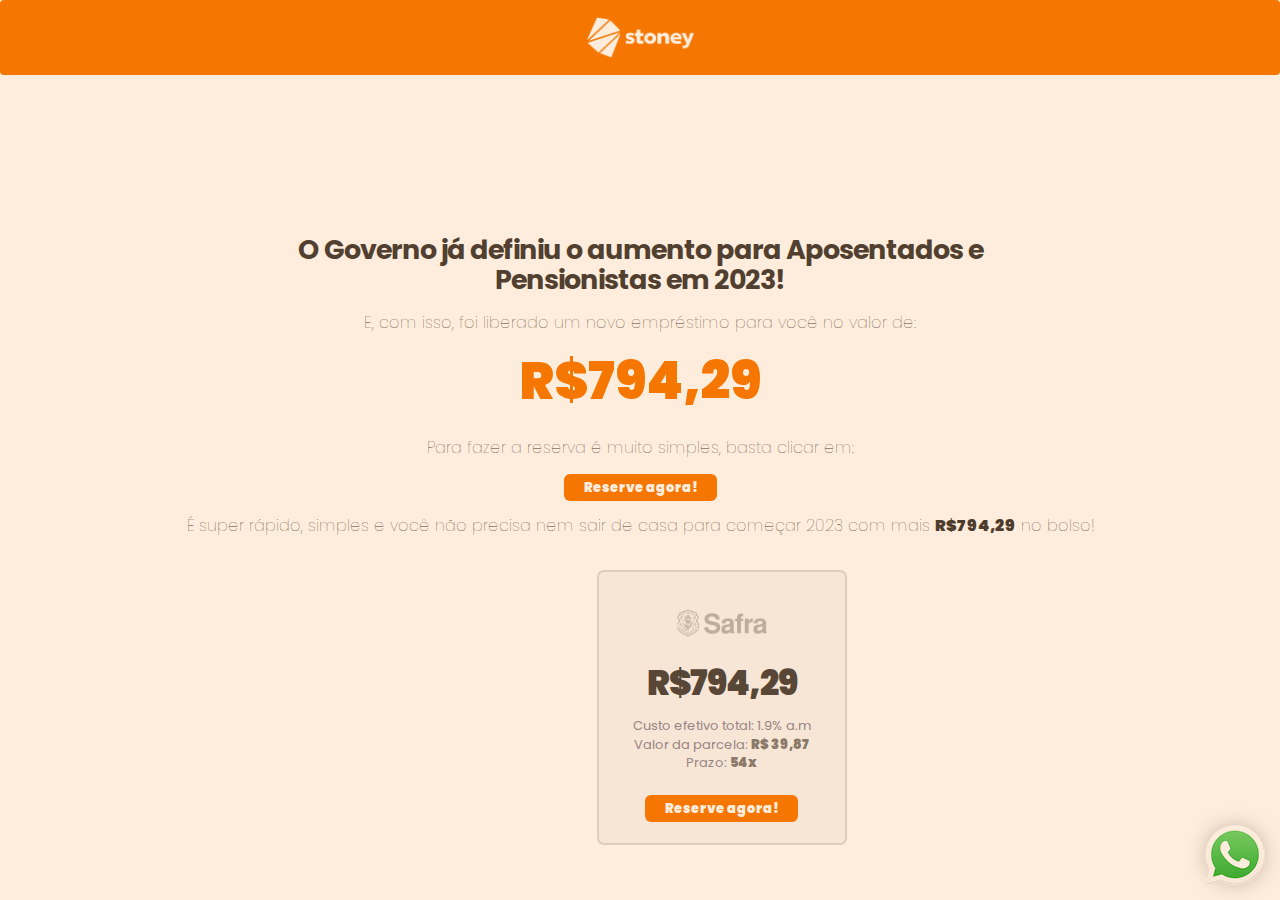
==== index.html @ 0c592b4f "aumento margem meta" ====
<!DOCTYPE html>
<html lang="en">
<head>
    <meta charset="UTF-8">
    <meta http-equiv="X-UA-Compatible" content="IE=edge">
    <meta name="viewport" content="width=device-width, initial-scale=1.0">
    <link rel="stylesheet" href="css/style.css">
    <link rel="stylesheet" href="css/bootstrap.css">
    <title>Emprestimoney - Contratação</title>
</head>
<body>

    <div id="preloader">
        <div class="jumper">
            <div></div>
            <div></div>
            <div></div>
        </div>
    </div>  
      
    
    <div class="whatsapp ajd">
      <a target="_blank" rel="noopener noreferrer" href="https://wa.me/<?=isset($req['numeroWhatsapp'])?$req['numeroWhatsapp']:'558008782353'?>?text=<?=isset($req['mensagemDisparoWhatsapp'])?urlencode($req['mensagemDisparoWhatsapp']):'Ol%C3%A1%20Emprestimoney!%20quero%20saber%20sobre%20as%20condi%C3%A7%C3%B5es%20de%20empr%C3%A9stimo'?>"><img src="images/whatsapp.png" alt="WhatsApp"></a>
      <div class="whatsapp smb"></div>
    </div>

     
    <nav class="navbar">
       
       <a href="index.html" class="nav__ajuste"><img src="images/stoney-logo.png" width="110" class="navbar__logo"></a>
         
       </nav>


       <section class="section-main">
        <div class="container">
          <h2 class="main-title" style="color: #383838;">O Governo já definiu o aumento para Aposentados e Pensionistas em 2023!</h2>
        </div>
      </section>

        <section class="">
          <div class="container">
              <h1 class="title-valor">E, com isso, foi liberado um novo empréstimo para você no valor de: </h1> <br>
              <h2 class="valor">R$794,29</h2>
          </div>
        </section>

        <section class="text-center">
          <div class="container">
              <h1 class="title-valor" style="padding-bottom: 20px;">Para fazer a reserva é muito simples, basta clicar em: </h1> 
              <a href="contratação-online.html"  class="main-a">Reserve agora!</a>
              
          </div>
        </section>

        <section class="">
          <div class="container">
              <h1 class="title-valor">É super rápido, simples e você não precisa nem sair de casa para começar 2023 com mais <span  style="font-weight: 900;">R$794,29</span> no bolso!</h1> 
          </div>
        </section>

     
        <div class="main bg-light">
          <div class="container">
          
            
              <div class="row-main" >
              <div class="row row-adjust">
                <div class="col-sm-6 col-lg-5 col-xl-3 py-3 wow zoomIn">
                  <div class="features">
                    <div class="header mb-3">
                      <img src="images/bancos/safra.png" class="img-features"  alt="">
                    </div>
                    <h5 class="h5-features">R$794,29</h5>

                    <p>Custo efetivo total: 1.9% a.m</span></p>
                    <p>Valor da parcela: <span>R$ 39,87</span></p>
                     <p style="margin-bottom:25px;">Prazo: <span>54x</span></p>
                    

                     <a href="contratação-online.html" class="main-a">Reserve agora!</a>
                  </div>
                </div>
                
            
             
                
                
            </div>  
              
      
          </div> <!-- .container -->
        </div> <!-- .page-section -->
      </section>

      <script src="js/jquery.min.js"></script>
      <script src="js/bootstrap.bundle.min.js"></script>
      <script src="js/js.js"></script>

</body>
</html>
---- css/style.css ----
@import url('https://fonts.googleapis.com/css?family=Poppins:400,500,600');
@import url("https://maxcdn.bootstrapcdn.com/font-awesome/4.7.0/css/font-awesome.min.css");


html{
    scroll-behavior: smooth;
  }

  * {
    box-sizing: border-box;
    margin: 0;
    padding: 0;
    font-family: 'Poppins', sans-serif;
  }
  
  
  .navbar {
    background: #f57600;
    height: 75px;
    display: flex;
    justify-content: center;
    align-items: center;
    position: sticky;
    top: 0;
    z-index: 999;
    margin-bottom: 0px;
    
  }
body {
  background: #ffffff;
  font-family: 'Poppins', sans-serif;
  overflow-x: hidden;
  
}




#preloader {
  overflow: hidden;
  background: #f57600;
  left: 0;
  right: 0;
  top: 0;
  bottom: 0;
  position: fixed;
  z-index: 9999999;
  color: #fff;
}

#preloader .jumper {
  left: 0;
  top: 0;
  right: 0;
  bottom: 0;
  display: block;
  position: absolute;
  margin: auto;
  width: 50px;
  height: 50px;
}

#preloader .jumper > div {
  background-color: #fff;
  width: 10px;
  height: 10px;
  border-radius: 100%;
  -webkit-animation-fill-mode: both;
  animation-fill-mode: both;
  position: absolute;
  opacity: 0;
  width: 50px;
  height: 50px;
  -webkit-animation: jumper 1s 0s linear infinite;
  animation: jumper 1s 0s linear infinite;
}

#preloader .jumper > div:nth-child(2) {
  -webkit-animation-delay: 0.33333s;
  animation-delay: 0.33333s;
}

  
.whatsapp.ajd {
  position: fixed;
  bottom: 0;
  right: 0;
  margin: 15px;
  cursor: pointer;
  z-index: 999;
}

.whatsapp.ajd img {
  position: relative;
  z-index: 999;
  width: 60px;
  height: 60px;
}

.whatsapp.smb {
  position: absolute;
  top: 0;
  left: 0;
  width: 60px;
  height: 60px;
  box-shadow: 0px 0px 26px -9px rgba(0,0,0,0.65);
  border-radius: 50%;
}


#preloader .jumper > div:nth-child(3) {
  -webkit-animation-delay: 0.66666s;
  animation-delay: 0.66666s;
}

@-webkit-keyframes jumper {
  0% {
    opacity: 0;
    -webkit-transform: scale(0);
    transform: scale(0);
  }
  5% {
    opacity: 1;
  }
  100% {
    -webkit-transform: scale(1);
    transform: scale(1);
    opacity: 0;
  }
}

@keyframes jumper {
  0% {
    opacity: 0;
    -webkit-transform: scale(0);
    transform: scale(0);
  }
  5% {
    opacity: 1;
  }
  100% {
    opacity: 0;
  }
}


.main-section{
  min-height: 80vh;
  display: flex;
  justify-content: center;
  align-items: center;
  text-align: center;
}


.features {
  text-align: center;
  background-color: #f7f7f7;
  padding: 18px 10px 25px 10px;
  margin: 35px 0px;
  border-radius: 7px;
  min-width: 250px;
  border: 2px solid #dbdbdb;
}

.features:hover{
  transition: 0.5s;
  transform: scale(1.1);
}

.features .header {
  display: inline-block;
  width: 150px;
  line-height: 60px;
}
.features span{
  font-weight: 900;
  color: #7a7a7a;
}

.img-features{
  width: 120px;
}


.features p {
  font-size: 13px;
  color: #898798;
  margin-bottom: 0px;
}

.row-main{
  justify-content: center;
  align-content: center;
  align-items: center;
  justify-items: center;
}

.row-adjust{
  display: flex;
  justify-content: center;
  align-items: center;
  flex-wrap: wrap;
}

.section-main{
  padding-top: 100px;
}

.main-title{
      padding-top: 40px;
      font-weight: 700;
      color: #f57600;
      letter-spacing: -1px;
      font-size: 27px;
      text-align: center;
      margin: 0px 200px;

}

.main-p{
  font-size: 12px;
  padding-bottom: 20px;
  color: #727272;
}

.title-valor{
  font-size: 16px;
  text-align: center;
  font-weight: 100;
  margin-bottom: 0;
}

.valor{
  text-align: center;
  font-weight: 900;
  color: #f57600;
  font-size: 52px;
  margin-top: 0;
  animation: go-back 1.5s infinite alternate;
}


@media only screen and (max-width: 999px) {
	.main-title{
		margin: 0px;
    padding-top:  0px;
    font-size: 22px;
	  }
    .title-valor{
      font-size: 15px;
    }
    .section-main{
      padding-top: 40px;
    }
    .valor{
      font-size: 48px;
    }
    
  }


.h5-features{
  margin: 9px;
  letter-spacing: -1px;
  font-size: 34px;
  font-weight: 900;
  color: #404040;
  margin-bottom: 15px;
}

.main-a{
  background-color: #f57600;
  color: #fff;
  padding: 4px 20px;
  margin: 0px 10px;
  font-weight: 900;
  font-size: 13px;
  border-radius: 6px;
  text-decoration: none;
}

.main-a:hover{
  background-color: #b35c0b;
  color: #fff;
  text-decoration: none;
  transition: 0.4s;
}

.btn-main-1{
  background-color: #f57600;
  font-size: 18px;
  color: #fff;
  border: 2px solid #f57600;
  padding: 7px 25px;
  border-radius: 8px;
  font-weight: 500;
  text-decoration: none;
  margin: 10px;
}

.btn-main-1:hover{
  background-color: #ffffff;
  color: #f57600;
  border: 2px solid #f57600;
  text-decoration: none;
  transition: 0.5s;
}

.btn-main-2{
  background-color: #fff;
  font-size: 18px;
  color: #f57600;
  border: 2px solid #f57600;
  padding: 7px 25px;
  border-radius: 8px;
  font-weight: 500;
  text-decoration: none;
  margin: 10px;
}

.btn-main-2:hover{
  background-color: #f57600;
  color: #fff;
  border: 2px solid #f57600;
  transition: 0.5s;
  text-decoration: none;
}

.btns-main{
  display: inline-flex;
}

@media only screen and (max-width: 607px) {
	.btns-main{
		display: inline-grid;
	  }
  }

  
input {
  font: inherit;
  outline: 0;
}

.form__field {
  position: relative;
}

.form__field .icon {
  position: absolute;
  right: 1em;
  top: 50%;
  transform: translateY(-50%)
}

.form__input {
  border-radius: 0.25em;
  border-style: solid;
  border-width: 2px;
  font-size: 2.2rem;
  padding: 0.5em 1.5em 0.5em 1.5em;
  margin: 18px 0px 10px 0px;
}

.form__input:valid {
  border-color: #8f4500;
}

.form__input:invalid {
  border-color: #f57600;
}



@media only screen and (max-width: 380px) {
	.form__input {
    max-width: 250px;
    padding: 0.2em 0.9em 0.2em 0.9em;
  }
  }

.section-valor{
  background-color: rgb(247, 247, 247);
  padding: 18px 0px;
  border: 2px solid #dbdbdb;
}

.title-main{
  font-size: 32px;
  font-weight: 100;
  color: #323232;
}

.p-nome{
  max-width: 400px;
  margin-bottom: 35px;
  color: #a3a3a3;
}


@keyframes go-back {
  from {
    transform: scale(1.1);
  }
  to {
    transform: translateX(0);
  }
}
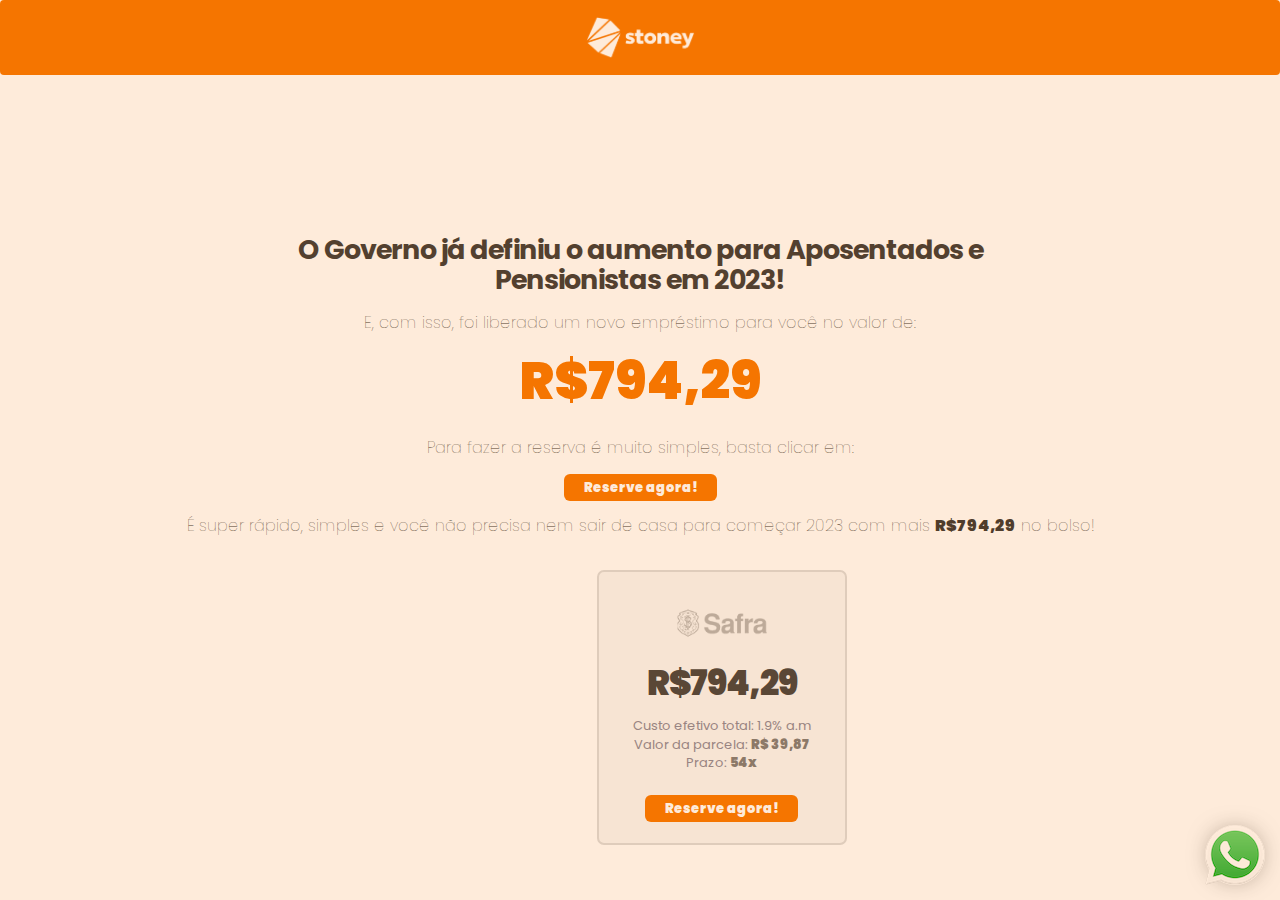
==== commit ac1214f1: "favicon e title" ====
--- a/index.html
+++ b/index.html
@@ -1,12 +1,14 @@
 <!DOCTYPE html>
 <html lang="en">
 <head>
-    <meta charset="UTF-8">
-    <meta http-equiv="X-UA-Compatible" content="IE=edge">
-    <meta name="viewport" content="width=device-width, initial-scale=1.0">
-    <link rel="stylesheet" href="css/style.css">
-    <link rel="stylesheet" href="css/bootstrap.css">
-    <title>Emprestimoney - Contratação</title>
+  <meta charset="UTF-8">
+  <meta http-equiv="X-UA-Compatible" content="IE=edge">
+  <meta name="viewport" content="width=device-width, initial-scale=1.0">
+  <link rel="stylesheet" href="css/style.css">
+  <link rel="stylesheet" href="css/bootstrap.css">
+  <link rel="stylesheet" href="css/font-awesome.min.css">
+  <title>Stoney - Aumento margem</title>
+  <link rel="icon" type="image/x-icon" href="images/favicon.ico">
 </head>
 <body>
 
